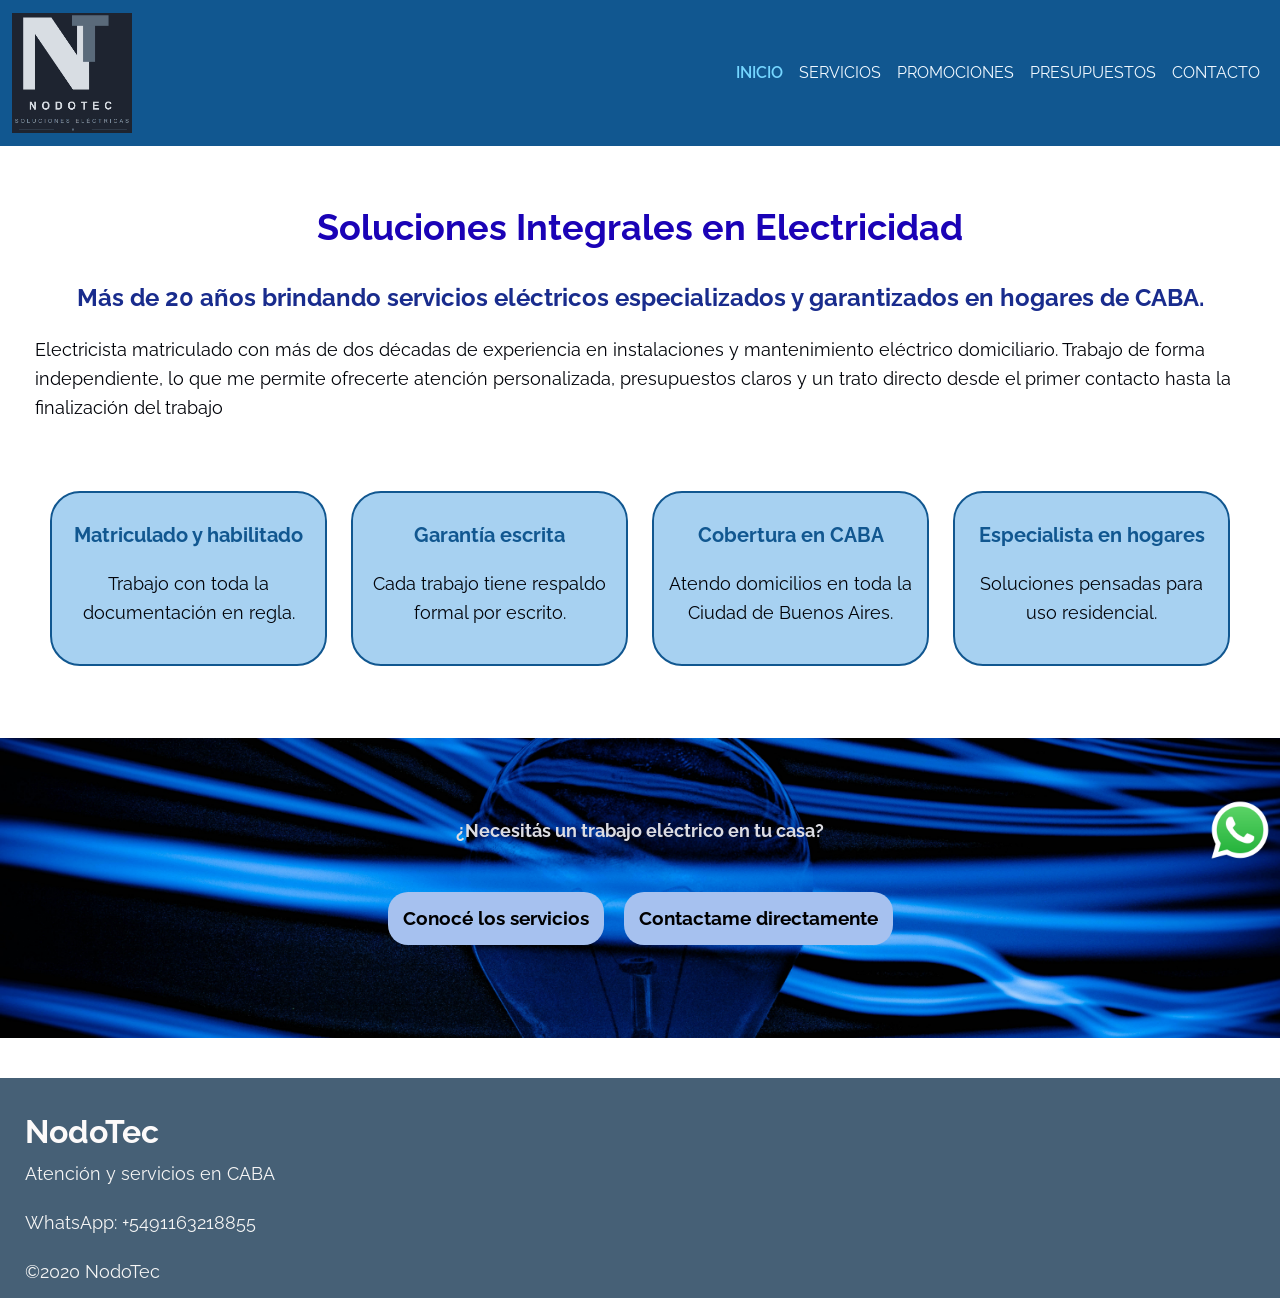
==== index.html @ bec83183 "Migración a Saas y Bootstrap responsive para Inicio y Servicios" ====
<!DOCTYPE html>
<html lang="es">
<head>
    <meta charset="UTF-8">
    <meta name="viewport" content="width=device-width, initial-scale=1.0">
    <title>Document</title>
    <link href="https://cdn.jsdelivr.net/npm/bootstrap@5.3.8/dist/css/bootstrap.min.css" rel="stylesheet" integrity="sha384-sRIl4kxILFvY47J16cr9ZwB07vP4J8+LH7qKQnuqkuIAvNWLzeN8tE5YBujZqJLB" crossorigin="anonymous">
    <link rel="stylesheet" href="./css/estilos.css">
</head>
<body>
    <header>
        <nav class="navbar navbar-expand-lg fondoNav">
            <div class="container-fluid">
                <a class="navbar-brand" href="#"><img src="./images/logoNodotec.jpg" alt="NodoTec - Soluciones Eléctricas"></a>
                <button class="navbar-toggler" type="button" data-bs-toggle="collapse" data-bs-target="#navbarNav" aria-controls="navbarNav" aria-expanded="false" aria-label="Toggle navigation">
                <span class="navbar-toggler-icon"></span>
                </button>
                <div class="collapse navbar-collapse" id="navbarNav">
                <ul class="navbar-nav ms-auto">
                    <li class="nav-item">
                    <a class="nav-link active" aria-current="page" href="#">Inicio</a>
                    </li>
                    <li class="nav-item">
                    <a class="nav-link" href="./pages/servicios.html">Servicios</a>
                    </li>
                    <li class="nav-item">
                    <a class="nav-link" href="./pages/promociones.html">Promociones</a>
                    </li>
                    <li class="nav-item">
                    <a class="nav-link" href="./pages/presupuestos.html">Presupuestos</a>
                    </li>
                    <li class="nav-item">
                    <a class="nav-link" href="./pages/contacto.html">Contacto</a>
                    </li>
                </ul>
                </div>
            </div>
        </nav>
        
    </header>
    <main>
        <section class="inicio">
            <h1 class="tituloInicio">Soluciones Integrales en Electricidad</h1>
            <h2 class="subtituloInicio">Más de 20 años brindando servicios eléctricos especializados y garantizados en hogares de CABA.</h2>
            <p> Electricista matriculado con más de dos décadas de experiencia en instalaciones y mantenimiento eléctrico domiciliario. Trabajo de forma independiente, lo que me permite ofrecerte atención personalizada, presupuestos claros y un trato directo desde el primer contacto hasta la finalización del trabajo</p>
             
           <section class="diferenciales">
                <div class="row justify-content-center py-4">
                    <div class="col-12 col-md-6 col-lg-3">
                        <div class="cardDiferenciales">
                            <h3>Matriculado y habilitado</h3>
                            <p>Trabajo con toda la documentación en regla.</p>
                        </div>
                    </div>
                    <div class="col-12 col-md-6 col-lg-3">
                        <div class="cardDiferenciales">
                            <h3>Garantía escrita</h3>
                            <p>Cada trabajo tiene respaldo formal por escrito.</p>
                        </div>
                    </div>
                    <div class="col-12 col-md-6 col-lg-3">
                        <div class="cardDiferenciales">
                            <h3>Cobertura en CABA</h3>
                            <p>Atendo domicilios en toda la Ciudad de Buenos Aires.</p>
                        </div>
                    </div>
                    <div class="col-12 col-md-6 col-lg-3">
                        <div class="cardDiferenciales">
                            <h3>Especialista en hogares</h3>
                            <p>Soluciones pensadas para uso residencial.</p>
                        </div>
                    </div>
                </div>
            </section>

        </section>
    </main>

<!--saco la siguiente section class del main para que no le afecte el mismo padding y la imagen cubra todo el ancho-->

    <section class="ctaIn">
            <p class="preg">¿Necesitás un trabajo eléctrico en tu casa?</p>
            <div>
                <a href="./pages/servicios.html" class="btnCTA">Conocé los servicios</a>
                <a href="./pages/contacto.html" class="btnCTA">Contactame directamente</a>
            </div>
        </section>

    <section class="footer">
        <footer>
            <h1 class="textlogoFooter">NodoTec</h1>
            <p class="itemsFooter">Atención y servicios en CABA</p>
            <p class="itemsFooter">WhatsApp: +5491163218855</p>
            <p class="itemsFooter">©2020 NodoTec</p>
            <img class="logoWapp" src="./images/logoWapp.png" alt="">
        </footer>
    </section>
    <script src="https://cdn.jsdelivr.net/npm/bootstrap@5.3.8/dist/js/bootstrap.bundle.min.js" integrity="sha384-FKyoEForCGlyvwx9Hj09JcYn3nv7wiPVlz7YYwJrWVcXK/BmnVDxM+D2scQbITxI" crossorigin="anonymous"></script>
</body>
</html>
---- css/estilos.css ----
@import url("https://fonts.googleapis.com/css2?family=Raleway:wght@100..900&display=swap");
* {
  margin: 0;
  padding: 0;
  box-sizing: border-box;
}

p {
  color: #02040a;
  text-align: left;
  line-height: 1.6;
  font-size: 1.125rem;
  font-family: "Raleway", sans-serif;
  padding-bottom: 15px;
}

body {
  font-family: "Raleway", sans-serif;
}

main {
  padding: 0 35px;
}

h1 {
  color: #1a02b6;
  text-align: center;
  padding-bottom: 27px;
  padding-top: 60px;
  font-size: 2.25rem;
  font-family: "Raleway", sans-serif;
  font-weight: bold;
}

h2 {
  color: #192c8d;
  text-align: left;
  padding-bottom: 15px;
  font-family: "Raleway", sans-serif;
  font-size: 1.5rem;
  font-weight: bold;
}

h3 {
  color: #115790;
  text-align: left;
  padding-bottom: 5px;
  padding-top: 15px;
  font-family: "Raleway", sans-serif;
  font-size: 1.25rem;
  font-weight: bold;
}

/*ETIQUETA INICIO*/
header img {
  height: 120px;
  width: 120px;
}

.fondoNav {
  background-color: #115790;
}

.nav-link {
  color: aliceblue !important;
  text-decoration: none;
  text-transform: uppercase;
  list-style: none;
  height: 100%;
  gap: 40px;
}
.nav-link.active {
  color: #75d6ff !important;
  font-weight: 600 !important;
}
.nav-link:hover {
  color: #75d6ff !important;
}

.section {
  height: 100px;
  width: 100%;
}

.subtituloSeccion {
  color: #192c8d;
  text-align: center;
  font-size: 1.3rem;
  font-weight: bold;
}

.subtituloInicio {
  text-align: center;
}

.diferenciales {
  height: 270px;
  display: flex;
  flex-direction: row;
  justify-content: space-evenly;
  align-items: center;
  margin: 15px;
}

.diferenciales {
  height: 270px;
  display: flex;
  flex-direction: row;
  justify-content: space-evenly;
  align-items: center;
  margin: 15px;
}

.cardDiferenciales {
  background-color: #a7d1f1;
  min-height: 100px;
  padding: 10px;
  border: 2px solid #115790;
  border-radius: 30px;
  margin-bottom: 20px;
}
.cardDiferenciales h3 {
  text-align: center;
  padding-top: 20px;
}
.cardDiferenciales p {
  text-align: center;
  padding-bottom: 10px;
  padding-top: 10px;
}

.ctaIn {
  background-image: url(../images/fondoBotones.jpg);
  background-size: cover;
  background-position: center;
  display: flex;
  flex-direction: column;
  align-items: center;
  justify-content: center;
  min-height: 300px;
  padding: 40px 0;
  margin-bottom: 40px;
}
.ctaIn div {
  display: flex;
  gap: 20px;
}

.preg {
  font-weight: bold;
  color: #dcdce2;
}

.btnCTA {
  background-color: #a6c1ef;
  color: #000000;
  font-weight: bold;
  align-items: center;
  padding: 12px 15px;
  border-radius: 20px;
  text-decoration: none;
  font-size: 1.2rem;
  margin: 15px 0;
}

/*ETIQUETA SERVICIOS*/
.cardServicios {
  display: flex;
  flex-direction: column;
  justify-content: center;
}

.bloqueServicios {
  display: flex;
  height: 100%;
  width: 95vw;
  align-items: center;
  gap: 50px;
  padding-top: 5%;
}

.fotoServ img {
  height: 100%;
  max-height: 450px;
  width: 100%;
  object-fit: cover;
  border-radius: 10px;
}

.footer {
  background-color: #466076;
  height: 220px;
  width: 100vw;
  font-size: 1rem;
  margin-top: 30px;
}

.logoWapp {
  position: fixed;
  bottom: 40px;
  width: 60px;
  height: 60px;
  right: 10px;
}

.textlogoFooter {
  font-size: 2rem;
  color: #fcfafa;
  text-align: left;
  padding-top: 35px;
  padding-bottom: 5px;
  padding-left: 25px;
}

.itemsFooter {
  color: whitesmoke;
  border-top: 10px;
  text-align: left;
  padding-left: 25px;
  line-height: 1;
}

/*# sourceMappingURL=estilos.css.map */
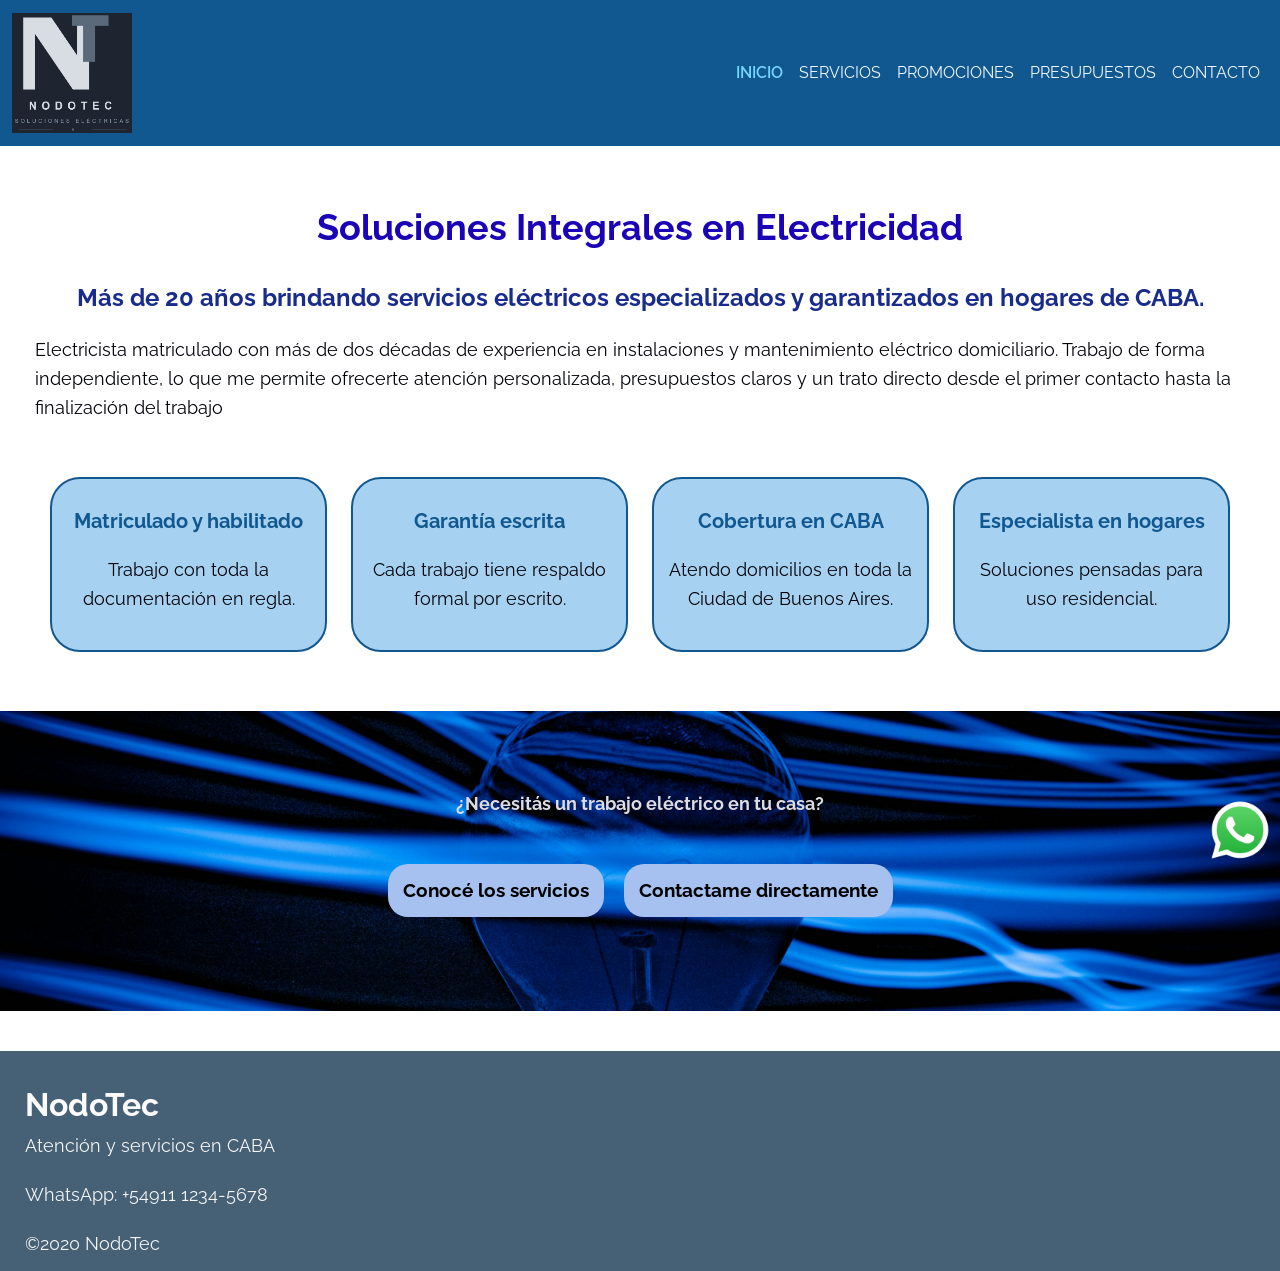
==== commit 40d2d44a: "Correcciones para mobile del texto dentro del contenedor Contacto" ====
--- a/index.html
+++ b/index.html
@@ -90,7 +90,7 @@
         <footer>
             <h1 class="textlogoFooter">NodoTec</h1>
             <p class="itemsFooter">Atención y servicios en CABA</p>
-            <p class="itemsFooter">WhatsApp: +5491163218855</p>
+            <p class="itemsFooter">WhatsApp: +54911 1234-5678</p>
             <p class="itemsFooter">©2020 NodoTec</p>
             <img class="logoWapp" src="./images/logoWapp.png" alt="">
         </footer>
--- a/css/estilos.css
+++ b/css/estilos.css
@@ -94,16 +94,6 @@
 }
 
 .diferenciales {
-  height: 270px;
-  display: flex;
-  flex-direction: row;
-  justify-content: space-evenly;
-  align-items: center;
-  margin: 15px;
-}
-
-.diferenciales {
-  height: 270px;
   display: flex;
   flex-direction: row;
   justify-content: space-evenly;
@@ -162,6 +152,28 @@
   font-size: 1.2rem;
   margin: 15px 0;
 }
+.btnCTA:hover {
+  background-color: #d8e3f3;
+  color: #0e57a4;
+}
+@media (max-width: 576px) {
+  .btnCTA .inicio p {
+    text-align: center;
+  }
+  .btnCTA .preg {
+    text-align: center;
+  }
+  .btnCTA .btnCTA {
+    text-align: center;
+    display: block;
+    width: 80%;
+    margin: 10px auto;
+  }
+  .btnCTA .ctaIn div {
+    flex-direction: column;
+    align-items: center;
+  }
+}
 
 /*ETIQUETA SERVICIOS*/
 .cardServicios {
@@ -187,6 +199,130 @@
   border-radius: 10px;
 }
 
+/*ETIQUETA PROMOCIONES*/
+.h2promo {
+  text-align: center;
+}
+
+.cardPromo {
+  background-color: #b2d3fb;
+  padding: 20px 30px;
+  border-radius: 30px;
+  margin: 15px auto;
+  border: #1a02b6 dashed 2.5px;
+}
+.cardPromo h3 {
+  text-align: center;
+  padding-bottom: 10px;
+  padding-top: 10px;
+  color: #1a02b6;
+  font-size: 1.5rem;
+}
+.cardPromo p {
+  text-align: center;
+  line-height: 1.6;
+  padding-bottom: 5px;
+  padding-top: 10px;
+}
+@media (min-width: 992px) {
+  .cardPromo {
+    height: 85%;
+  }
+}
+
+/*ETIQUETA PRESUPUESTOS*/
+.presupuesto p {
+  text-align: center;
+  font-size: 1.3rem;
+  font-weight: bold;
+  color: #192c8d;
+}
+
+.formulario {
+  display: flex;
+  flex-direction: column;
+  text-align: left;
+  padding: 30px 20px;
+  line-height: 3;
+}
+
+input[type] {
+  display: block;
+  height: 45px;
+  width: 100%;
+  box-sizing: border-box;
+  padding: 0 10px;
+  border-radius: 10px;
+}
+
+label[for] {
+  font-size: 1.2rem;
+  font-weight: bold;
+  color: #0a4575;
+}
+
+textarea {
+  height: 120px;
+  width: 100%;
+  border-radius: 10px;
+  padding: 12px;
+  border: #02040a solid 2px;
+}
+
+button[type=submit] {
+  margin: 30px 0px;
+  width: 100%;
+  padding: 10px;
+  background-color: #033c6f;
+  border-radius: 30px;
+  color: aliceblue;
+  font-size: 1.2rem;
+}
+
+/*ETIQUETA CONTACTO*/
+.pregcontacto {
+  text-align: center;
+  font-weight: normal;
+  font-size: 1.3rem;
+  padding-bottom: 30px;
+}
+
+.cardContacto {
+  background-color: #a7d1f1;
+  border: 2px solid #115790;
+  border-radius: 30px;
+  padding: 30px 40px;
+  margin-bottom: 60px;
+}
+
+.contacto {
+  text-align: left;
+  font-weight: bold;
+  font-size: 1.2rem;
+  list-style: none;
+  line-height: 2.2;
+  padding: 0;
+  margin-bottom: 25px;
+}
+.contacto li {
+  display: flex;
+  align-items: flex-start;
+  gap: 12px;
+}
+.contacto i {
+  font-size: 1.4rem;
+  color: #115790;
+}
+
+@media (max-width: 576px) {
+  .contacto {
+    font-size: 1rem;
+    line-height: 1.6;
+  }
+  .cardContacto {
+    padding: 20px 15px;
+  }
+}
 .footer {
   background-color: #466076;
   height: 220px;
@@ -202,6 +338,14 @@
   height: 60px;
   right: 10px;
 }
+@media (max-width: 576px) {
+  .logoWapp {
+    width: 45px;
+    height: 45px;
+    bottom: 20px;
+    right: 10px;
+  }
+}
 
 .textlogoFooter {
   font-size: 2rem;
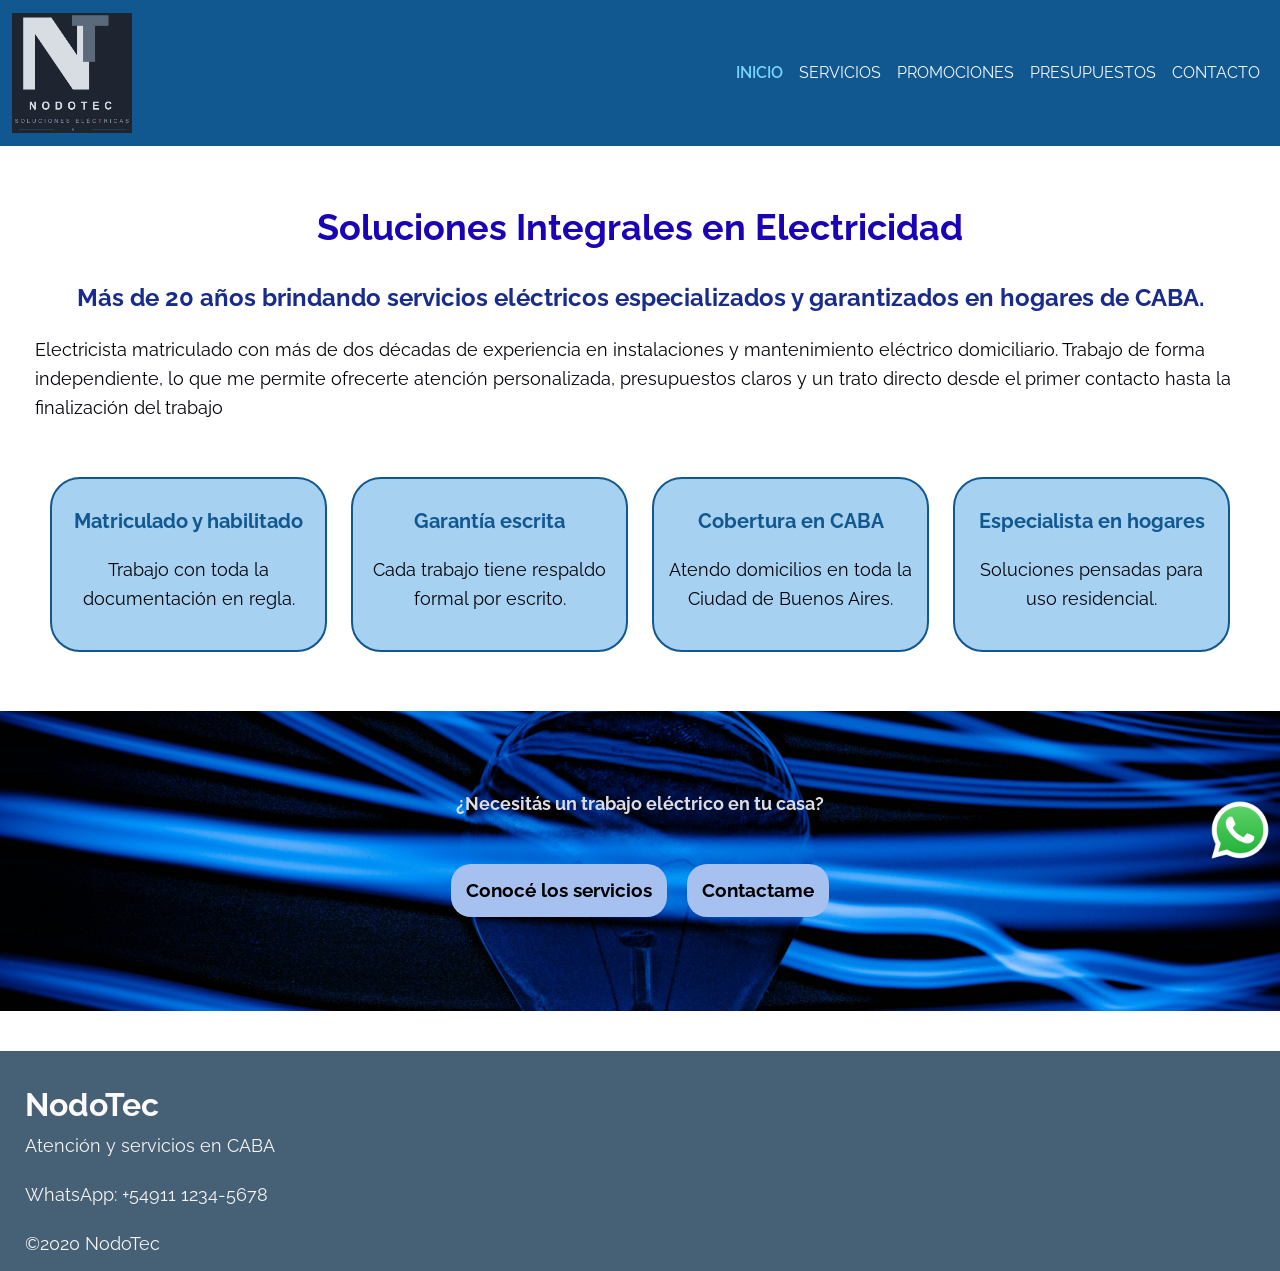
==== commit 558b2021: "Corrección números de teléfono y espacios card para mobile" ====
--- a/index.html
+++ b/index.html
@@ -82,7 +82,7 @@
             <p class="preg">¿Necesitás un trabajo eléctrico en tu casa?</p>
             <div>
                 <a href="./pages/servicios.html" class="btnCTA">Conocé los servicios</a>
-                <a href="./pages/contacto.html" class="btnCTA">Contactame directamente</a>
+                <a href="./pages/contacto.html" class="btnCTA">Contactame</a>
             </div>
         </section>
 
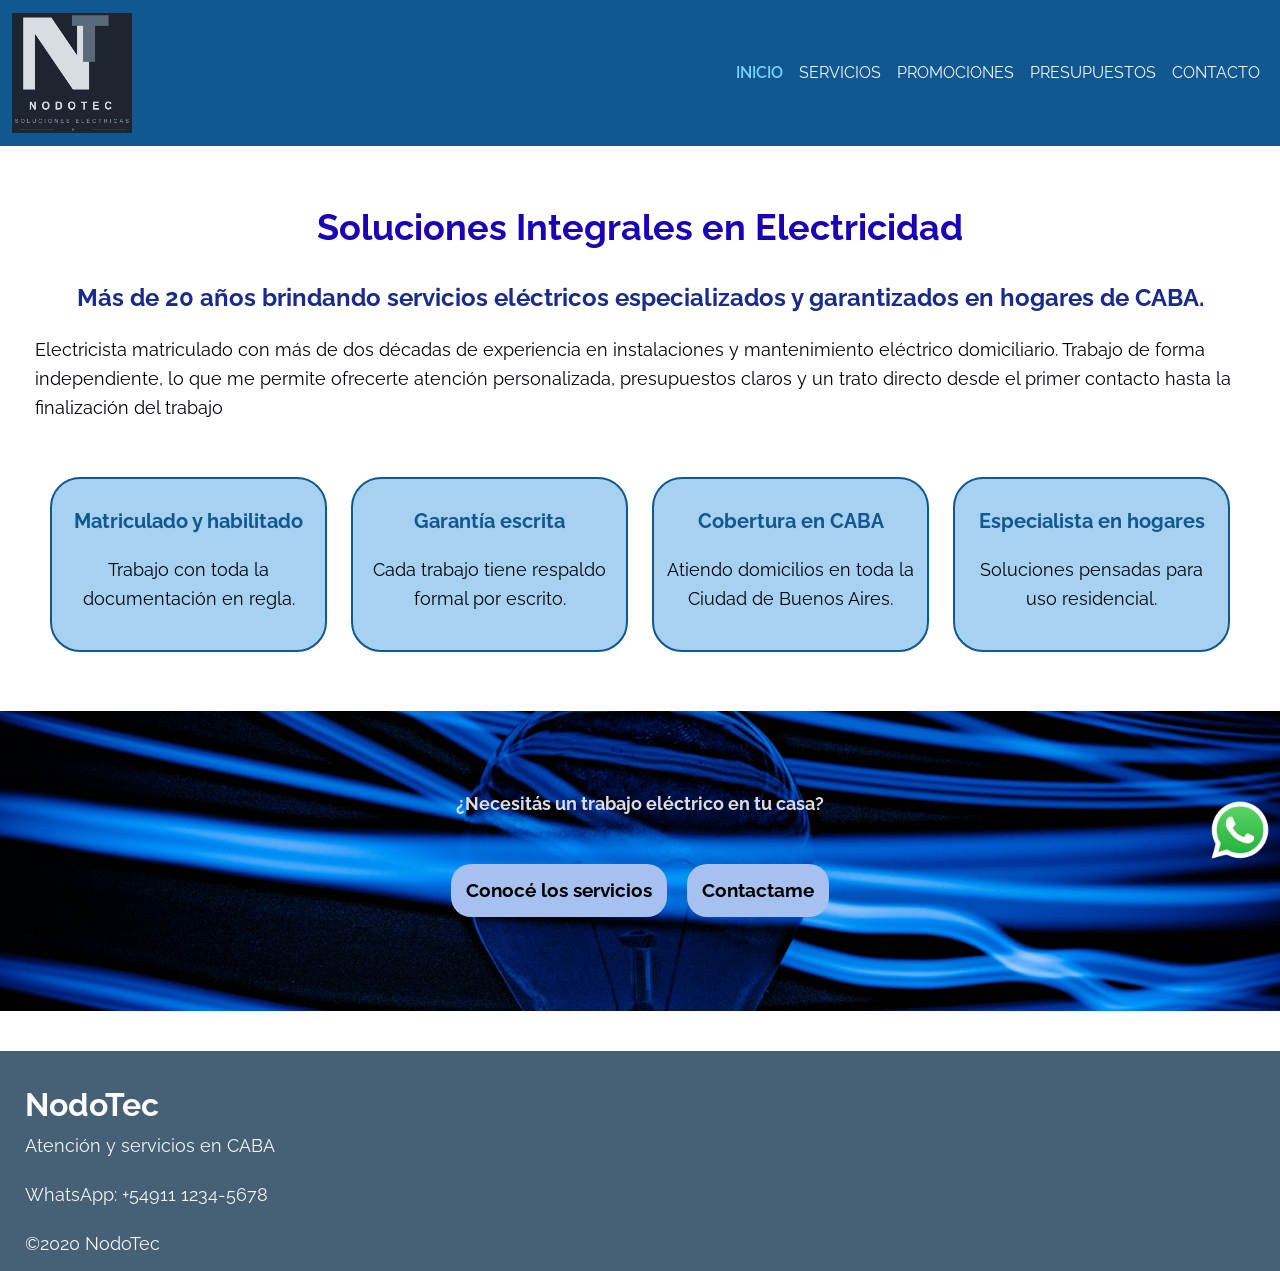
==== commit d9f812e2: "Animación de cards de promociones y se agrega hover al botón de enviar en el form" ====
--- a/index.html
+++ b/index.html
@@ -61,7 +61,7 @@
                     <div class="col-12 col-md-6 col-lg-3">
                         <div class="cardDiferenciales">
                             <h3>Cobertura en CABA</h3>
-                            <p>Atendo domicilios en toda la Ciudad de Buenos Aires.</p>
+                            <p>Atiendo domicilios en toda la Ciudad de Buenos Aires.</p>
                         </div>
                     </div>
                     <div class="col-12 col-md-6 col-lg-3">
--- a/css/estilos.css
+++ b/css/estilos.css
@@ -1,3 +1,4 @@
+@charset "UTF-8";
 @import url("https://fonts.googleapis.com/css2?family=Raleway:wght@100..900&display=swap");
 * {
   margin: 0;
@@ -141,6 +142,7 @@
   color: #dcdce2;
 }
 
+/*en Sass siempre se usa &:hover cuando está anidado dentro de un selector. El & representa el selector padre, entonces &:hover equivale a .btnCTA:hover*/
 .btnCTA {
   background-color: #a6c1ef;
   color: #000000;
@@ -156,25 +158,25 @@
   background-color: #d8e3f3;
   color: #0e57a4;
 }
+
 @media (max-width: 576px) {
-  .btnCTA .inicio p {
+  .inicio p {
     text-align: center;
   }
-  .btnCTA .preg {
+  .preg {
     text-align: center;
   }
-  .btnCTA .btnCTA {
+  .btnCTA {
     text-align: center;
     display: block;
     width: 80%;
     margin: 10px auto;
   }
-  .btnCTA .ctaIn div {
+  .ctaIn div {
     flex-direction: column;
     align-items: center;
   }
 }
-
 /*ETIQUETA SERVICIOS*/
 .cardServicios {
   display: flex;
@@ -211,6 +213,10 @@
   margin: 15px auto;
   border: #1a02b6 dashed 2.5px;
 }
+.cardPromo:hover {
+  transform: scale(1.03);
+  transition: transform 0.3s ease;
+}
 .cardPromo h3 {
   text-align: center;
   padding-bottom: 10px;
@@ -278,6 +284,10 @@
   color: aliceblue;
   font-size: 1.2rem;
 }
+button[type=submit]:hover {
+  background-color: #7a94bb;
+  color: #033366;
+}
 
 /*ETIQUETA CONTACTO*/
 .pregcontacto {
@@ -288,11 +298,13 @@
 }
 
 .cardContacto {
-  background-color: #a7d1f1;
   border: 2px solid #115790;
   border-radius: 30px;
-  padding: 30px 40px;
+  padding: 40px;
   margin-bottom: 60px;
+  display: flex;
+  justify-content: center;
+  background-color: #a7d1f1;
 }
 
 .contacto {
@@ -302,25 +314,28 @@
   list-style: none;
   line-height: 2.2;
   padding: 0;
-  margin-bottom: 25px;
+  margin-bottom: 5px;
+  display: inline-block;
 }
 .contacto li {
   display: flex;
   align-items: flex-start;
   gap: 12px;
 }
-.contacto i {
+
+i {
   font-size: 1.4rem;
-  color: #115790;
+  color: #1434d7 !important;
 }
 
 @media (max-width: 576px) {
   .contacto {
     font-size: 1rem;
     line-height: 1.6;
+    margin-bottom: 5px;
   }
   .cardContacto {
-    padding: 20px 15px;
+    padding: 20px 20px;
   }
 }
 .footer {
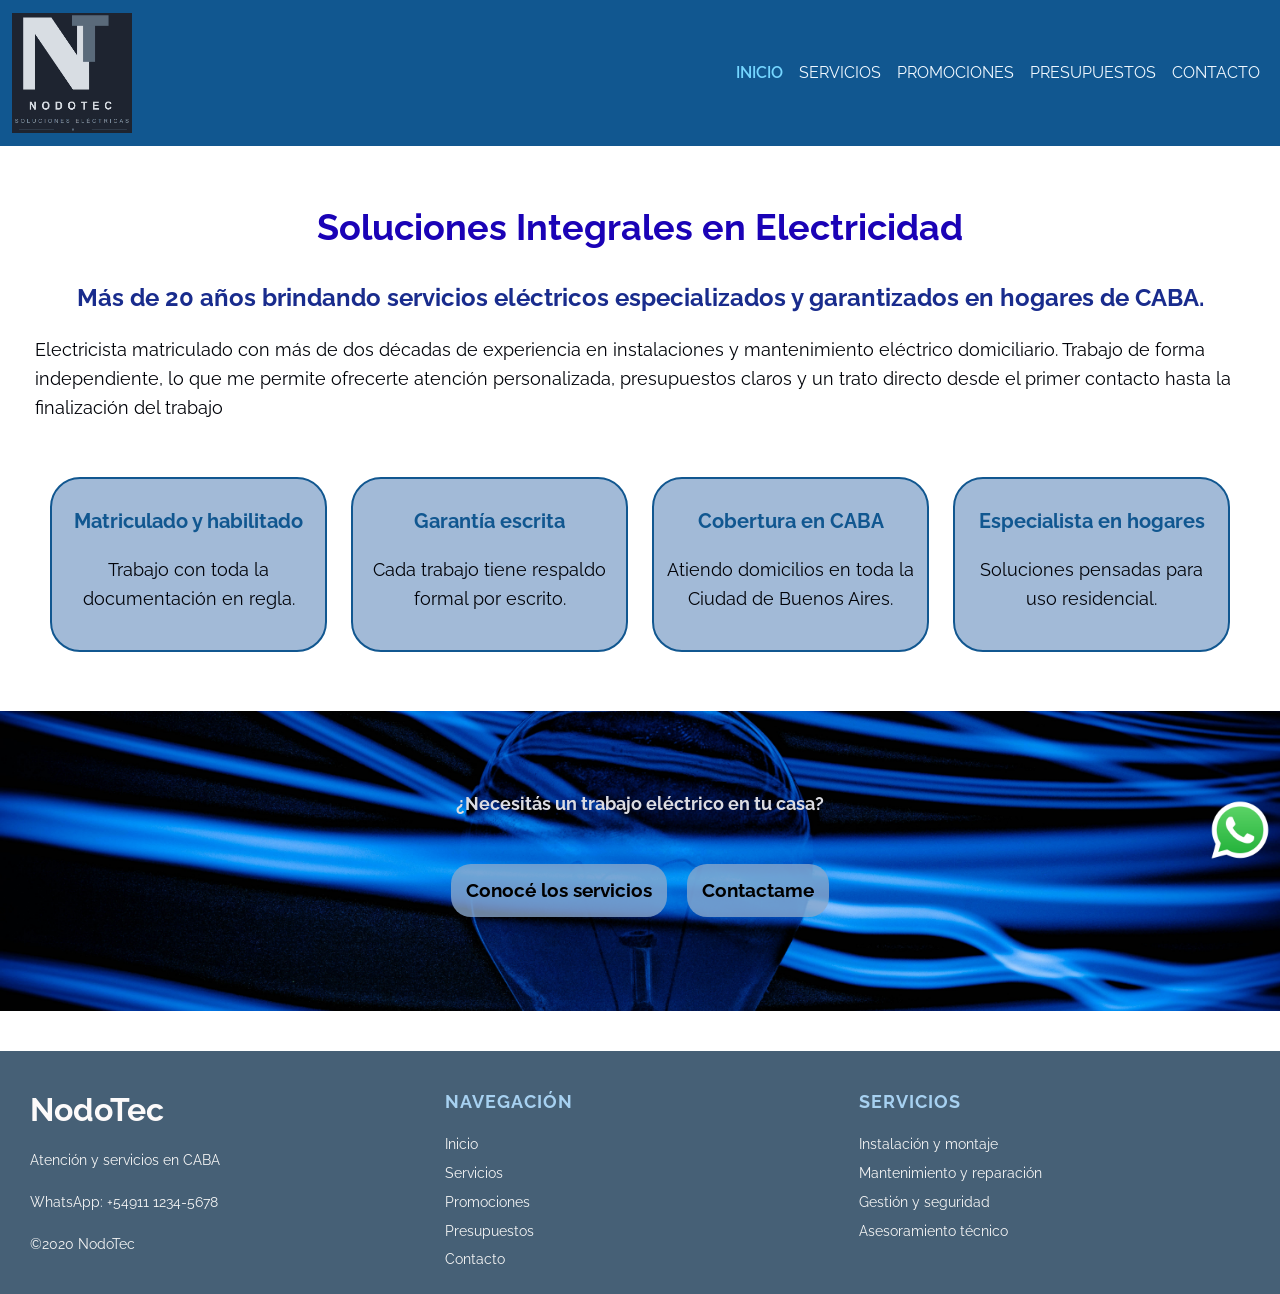
==== commit a676adb7: "Partials. Agrego imagen de fondo en CONTACTO" ====
--- a/index.html
+++ b/index.html
@@ -87,17 +87,36 @@
         </section>
 
     <section class="footer">
-        <footer>
-            <h1 class="textlogoFooter">NodoTec</h1>
-            <p class="itemsFooter">Atención y servicios en CABA</p>
-            <p class="itemsFooter">WhatsApp: +54911 1234-5678</p>
-            <p class="itemsFooter">©2020 NodoTec</p>
-            <img class="logoWapp" src="./images/logoWapp.png" alt="">
-        </footer>
-    </section>
-    <script src="https://cdn.jsdelivr.net/npm/bootstrap@5.3.8/dist/js/bootstrap.bundle.min.js" integrity="sha384-FKyoEForCGlyvwx9Hj09JcYn3nv7wiPVlz7YYwJrWVcXK/BmnVDxM+D2scQbITxI" crossorigin="anonymous"></script>
+    <footer>
+        <div class="row">
+            <div class="col-12 col-md-4">
+                <h1 class="textlogoFooter">NodoTec</h1>
+                <p class="itemsFooter">Atención y servicios en CABA</p>
+                <p class="itemsFooter">WhatsApp: +54911 1234-5678</p>
+                <p class="itemsFooter">©2020 NodoTec</p>
+            </div>
+            <div class="col-12 col-md-4">
+                <h3 class="tituloFooter">Navegación</h3>
+                <ul class="mapaFooter">
+                    <li><a href="./index.html">Inicio</a></li>
+                    <li><a href="./pages/servicios.html">Servicios</a></li>
+                    <li><a href="./pages/promociones.html">Promociones</a></li>
+                    <li><a href="./pages/presupuestos.html">Presupuestos</a></li>
+                    <li><a href="./pages/contacto.html">Contacto</a></li>
+                </ul>
+            </div>
+            <div class="col-12 col-md-4">
+                <h3 class="tituloFooter">Servicios</h3>
+                <ul class="mapaFooter">
+                    <li>Instalación y montaje</li>
+                    <li>Mantenimiento y reparación</li>
+                    <li>Gestión y seguridad</li>
+                    <li>Asesoramiento técnico</li>
+                </ul>
+            </div>
+        </div>
+        <img class="logoWapp" src="./images/logoWapp.png" alt="">
+    </footer>
+<script src="https://cdn.jsdelivr.net/npm/bootstrap@5.3.8/dist/js/bootstrap.bundle.min.js" integrity="sha384-FKyoEForCGlyvwx9Hj09JcYn3nv7wiPVlz7YYwJrWVcXK/BmnVDxM+D2scQbITxI" crossorigin="anonymous"></script>
 </body>
 </html>
-
-
-
--- a/css/estilos.css
+++ b/css/estilos.css
@@ -1,4 +1,3 @@
-@charset "UTF-8";
 @import url("https://fonts.googleapis.com/css2?family=Raleway:wght@100..900&display=swap");
 * {
   margin: 0;
@@ -52,7 +51,11 @@
   font-weight: bold;
 }
 
-/*ETIQUETA INICIO*/
+.section {
+  height: 100px;
+  width: 100%;
+}
+
 header img {
   height: 120px;
   width: 120px;
@@ -78,11 +81,6 @@
   color: #75d6ff !important;
 }
 
-.section {
-  height: 100px;
-  width: 100%;
-}
-
 .subtituloSeccion {
   color: #192c8d;
   text-align: center;
@@ -103,7 +101,7 @@
 }
 
 .cardDiferenciales {
-  background-color: #a7d1f1;
+  background-color: rgba(138, 168, 205, 0.7882352941);
   min-height: 100px;
   padding: 10px;
   border: 2px solid #115790;
@@ -142,9 +140,8 @@
   color: #dcdce2;
 }
 
-/*en Sass siempre se usa &:hover cuando está anidado dentro de un selector. El & representa el selector padre, entonces &:hover equivale a .btnCTA:hover*/
 .btnCTA {
-  background-color: #a6c1ef;
+  background-color: rgba(138, 168, 205, 0.7882352941);
   color: #000000;
   font-weight: bold;
   align-items: center;
@@ -177,7 +174,6 @@
     align-items: center;
   }
 }
-/*ETIQUETA SERVICIOS*/
 .cardServicios {
   display: flex;
   flex-direction: column;
@@ -201,7 +197,6 @@
   border-radius: 10px;
 }
 
-/*ETIQUETA PROMOCIONES*/
 .h2promo {
   text-align: center;
 }
@@ -236,7 +231,6 @@
   }
 }
 
-/*ETIQUETA PRESUPUESTOS*/
 .presupuesto p {
   text-align: center;
   font-size: 1.3rem;
@@ -289,10 +283,9 @@
   color: #033366;
 }
 
-/*ETIQUETA CONTACTO*/
 .pregcontacto {
   text-align: center;
-  font-weight: normal;
+  font-weight: bold;
   font-size: 1.3rem;
   padding-bottom: 30px;
 }
@@ -304,7 +297,7 @@
   margin-bottom: 60px;
   display: flex;
   justify-content: center;
-  background-color: #a7d1f1;
+  background-color: rgba(138, 168, 205, 0.7882352941);
 }
 
 .contacto {
@@ -338,12 +331,78 @@
     padding: 20px 20px;
   }
 }
+.fondoContacto {
+  background-image: url(../images/tableroM.jpg);
+  background-size: cover;
+  background-position: center;
+  position: relative;
+  min-height: calc(100vh - 150px);
+}
+.fondoContacto::before {
+  content: "";
+  position: absolute;
+  top: 0;
+  left: 0;
+  width: 100%;
+  height: 100%;
+  background-color: rgba(255, 255, 255, 0.7);
+  z-index: 0;
+}
+.fondoContacto > * {
+  position: relative;
+  z-index: 1;
+}
+
 .footer {
   background-color: #466076;
-  height: 220px;
   width: 100vw;
   font-size: 1rem;
   margin-top: 30px;
+  padding: 40px 30px 20px 30px;
+}
+
+.textlogoFooter {
+  font-size: 2rem;
+  color: #fcfafa;
+  text-align: left;
+  padding-top: 0;
+  padding-bottom: 10px;
+}
+
+.tituloFooter {
+  color: #a7d1f1;
+  font-size: 1.1rem;
+  font-weight: bold;
+  padding-bottom: 10px;
+  padding-top: 0;
+  text-transform: uppercase;
+  letter-spacing: 1px;
+}
+
+.itemsFooter {
+  color: whitesmoke;
+  text-align: left;
+  line-height: 1.8;
+  font-size: 0.9rem;
+  padding-bottom: 0;
+}
+
+.mapaFooter {
+  list-style: none;
+  padding: 0;
+  margin: 0;
+}
+.mapaFooter li {
+  color: whitesmoke;
+  line-height: 2;
+  font-size: 0.9rem;
+}
+.mapaFooter a {
+  color: whitesmoke;
+  text-decoration: none;
+}
+.mapaFooter a:hover {
+  color: #a7d1f1;
 }
 
 .logoWapp {
@@ -362,21 +421,4 @@
   }
 }
 
-.textlogoFooter {
-  font-size: 2rem;
-  color: #fcfafa;
-  text-align: left;
-  padding-top: 35px;
-  padding-bottom: 5px;
-  padding-left: 25px;
-}
-
-.itemsFooter {
-  color: whitesmoke;
-  border-top: 10px;
-  text-align: left;
-  padding-left: 25px;
-  line-height: 1;
-}
-
 /*# sourceMappingURL=estilos.css.map */
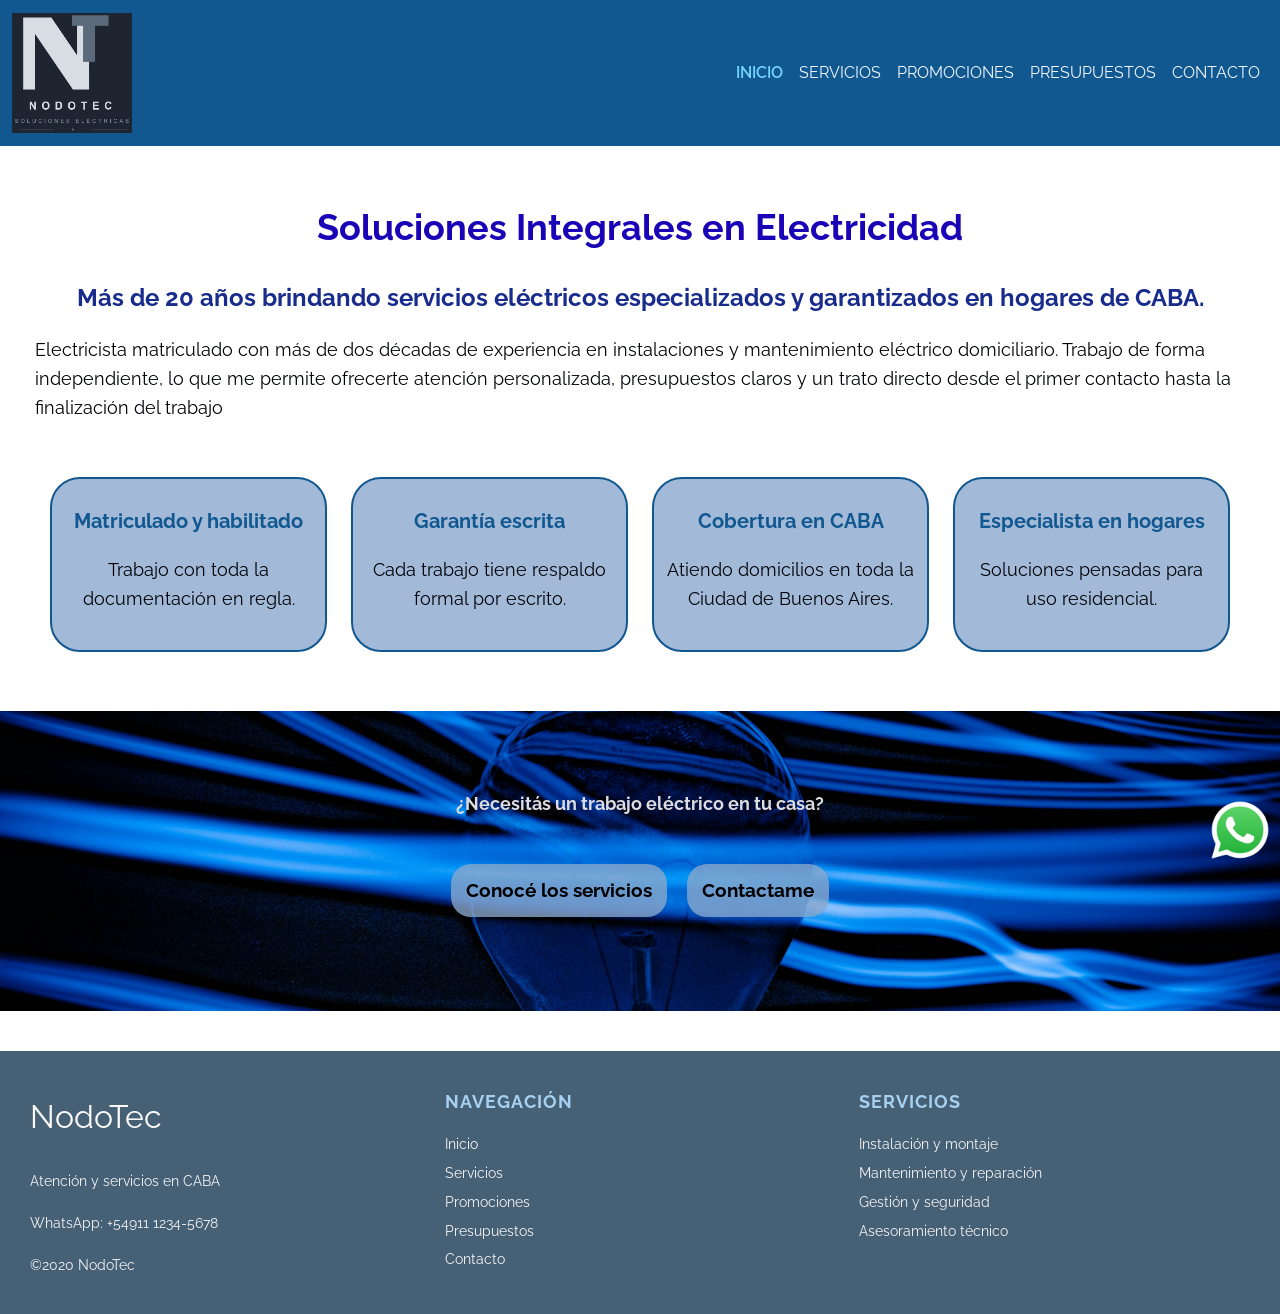
==== commit f2c74dbc: "Se revisa SEO" ====
--- a/index.html
+++ b/index.html
@@ -3,7 +3,8 @@
 <head>
     <meta charset="UTF-8">
     <meta name="viewport" content="width=device-width, initial-scale=1.0">
-    <title>Document</title>
+    <meta name="description" content="NodoTec - Electricista matriculado en CABA. Más de 20 años de experiencia en instalaciones y mantenimiento eléctrico domiciliario.">
+    <title>NodoTec - Electricista Matriculado en CABA</title>
     <link href="https://cdn.jsdelivr.net/npm/bootstrap@5.3.8/dist/css/bootstrap.min.css" rel="stylesheet" integrity="sha384-sRIl4kxILFvY47J16cr9ZwB07vP4J8+LH7qKQnuqkuIAvNWLzeN8tE5YBujZqJLB" crossorigin="anonymous">
     <link rel="stylesheet" href="./css/estilos.css">
 </head>
@@ -90,7 +91,7 @@
     <footer>
         <div class="row">
             <div class="col-12 col-md-4">
-                <h1 class="textlogoFooter">NodoTec</h1>
+                <p class="textlogoFooter">NodoTec</p>
                 <p class="itemsFooter">Atención y servicios en CABA</p>
                 <p class="itemsFooter">WhatsApp: +54911 1234-5678</p>
                 <p class="itemsFooter">©2020 NodoTec</p>
@@ -115,7 +116,7 @@
                 </ul>
             </div>
         </div>
-        <img class="logoWapp" src="./images/logoWapp.png" alt="">
+        <img class="logoWapp" src="./images/logoWapp.png" alt="Logo WhatsApp">
     </footer>
 <script src="https://cdn.jsdelivr.net/npm/bootstrap@5.3.8/dist/js/bootstrap.bundle.min.js" integrity="sha384-FKyoEForCGlyvwx9Hj09JcYn3nv7wiPVlz7YYwJrWVcXK/BmnVDxM+D2scQbITxI" crossorigin="anonymous"></script>
 </body>
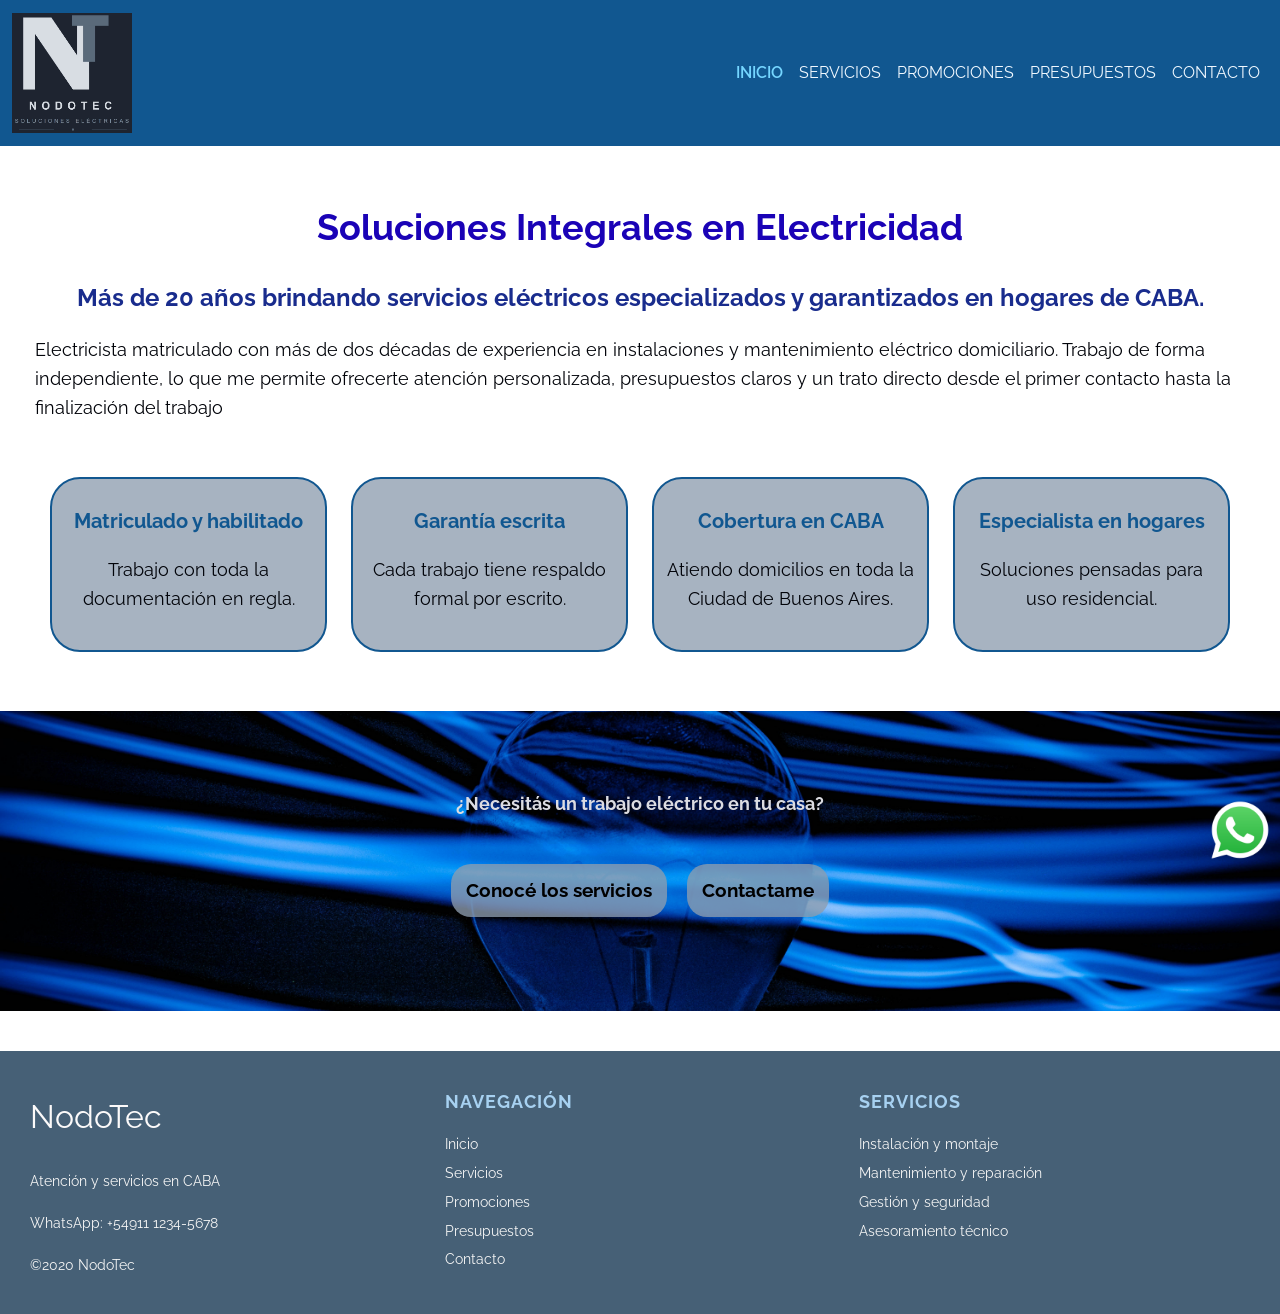
==== commit 2915c19f: "Retoques antes de la entrega final" ====
--- a/index.html
+++ b/index.html
@@ -37,15 +37,13 @@
                 </div>
             </div>
         </nav>
-        
     </header>
     <main>
         <section class="inicio">
             <h1 class="tituloInicio">Soluciones Integrales en Electricidad</h1>
             <h2 class="subtituloInicio">Más de 20 años brindando servicios eléctricos especializados y garantizados en hogares de CABA.</h2>
             <p> Electricista matriculado con más de dos décadas de experiencia en instalaciones y mantenimiento eléctrico domiciliario. Trabajo de forma independiente, lo que me permite ofrecerte atención personalizada, presupuestos claros y un trato directo desde el primer contacto hasta la finalización del trabajo</p>
-             
-           <section class="diferenciales">
+            <section class="diferenciales">
                 <div class="row justify-content-center py-4">
                     <div class="col-12 col-md-6 col-lg-3">
                         <div class="cardDiferenciales">
@@ -73,12 +71,9 @@
                     </div>
                 </div>
             </section>
-
         </section>
     </main>
-
 <!--saco la siguiente section class del main para que no le afecte el mismo padding y la imagen cubra todo el ancho-->
-
     <section class="ctaIn">
             <p class="preg">¿Necesitás un trabajo eléctrico en tu casa?</p>
             <div>
@@ -86,7 +81,6 @@
                 <a href="./pages/contacto.html" class="btnCTA">Contactame</a>
             </div>
         </section>
-
     <section class="footer">
     <footer>
         <div class="row">
@@ -120,4 +114,4 @@
     </footer>
 <script src="https://cdn.jsdelivr.net/npm/bootstrap@5.3.8/dist/js/bootstrap.bundle.min.js" integrity="sha384-FKyoEForCGlyvwx9Hj09JcYn3nv7wiPVlz7YYwJrWVcXK/BmnVDxM+D2scQbITxI" crossorigin="anonymous"></script>
 </body>
-</html>
+</html>
--- a/css/estilos.css
+++ b/css/estilos.css
@@ -101,7 +101,7 @@
 }
 
 .cardDiferenciales {
-  background-color: rgba(138, 168, 205, 0.7882352941);
+  background-color: rgba(142, 157, 175, 0.7764705882);
   min-height: 100px;
   padding: 10px;
   border: 2px solid #115790;
@@ -141,7 +141,7 @@
 }
 
 .btnCTA {
-  background-color: rgba(138, 168, 205, 0.7882352941);
+  background-color: rgba(142, 157, 175, 0.7764705882);
   color: #000000;
   font-weight: bold;
   align-items: center;
@@ -291,13 +291,12 @@
 }
 
 .cardContacto {
-  border: 2px solid #115790;
   border-radius: 30px;
   padding: 40px;
   margin-bottom: 60px;
   display: flex;
   justify-content: center;
-  background-color: rgba(138, 168, 205, 0.7882352941);
+  background-color: rgba(142, 157, 175, 0.7764705882);
 }
 
 .contacto {
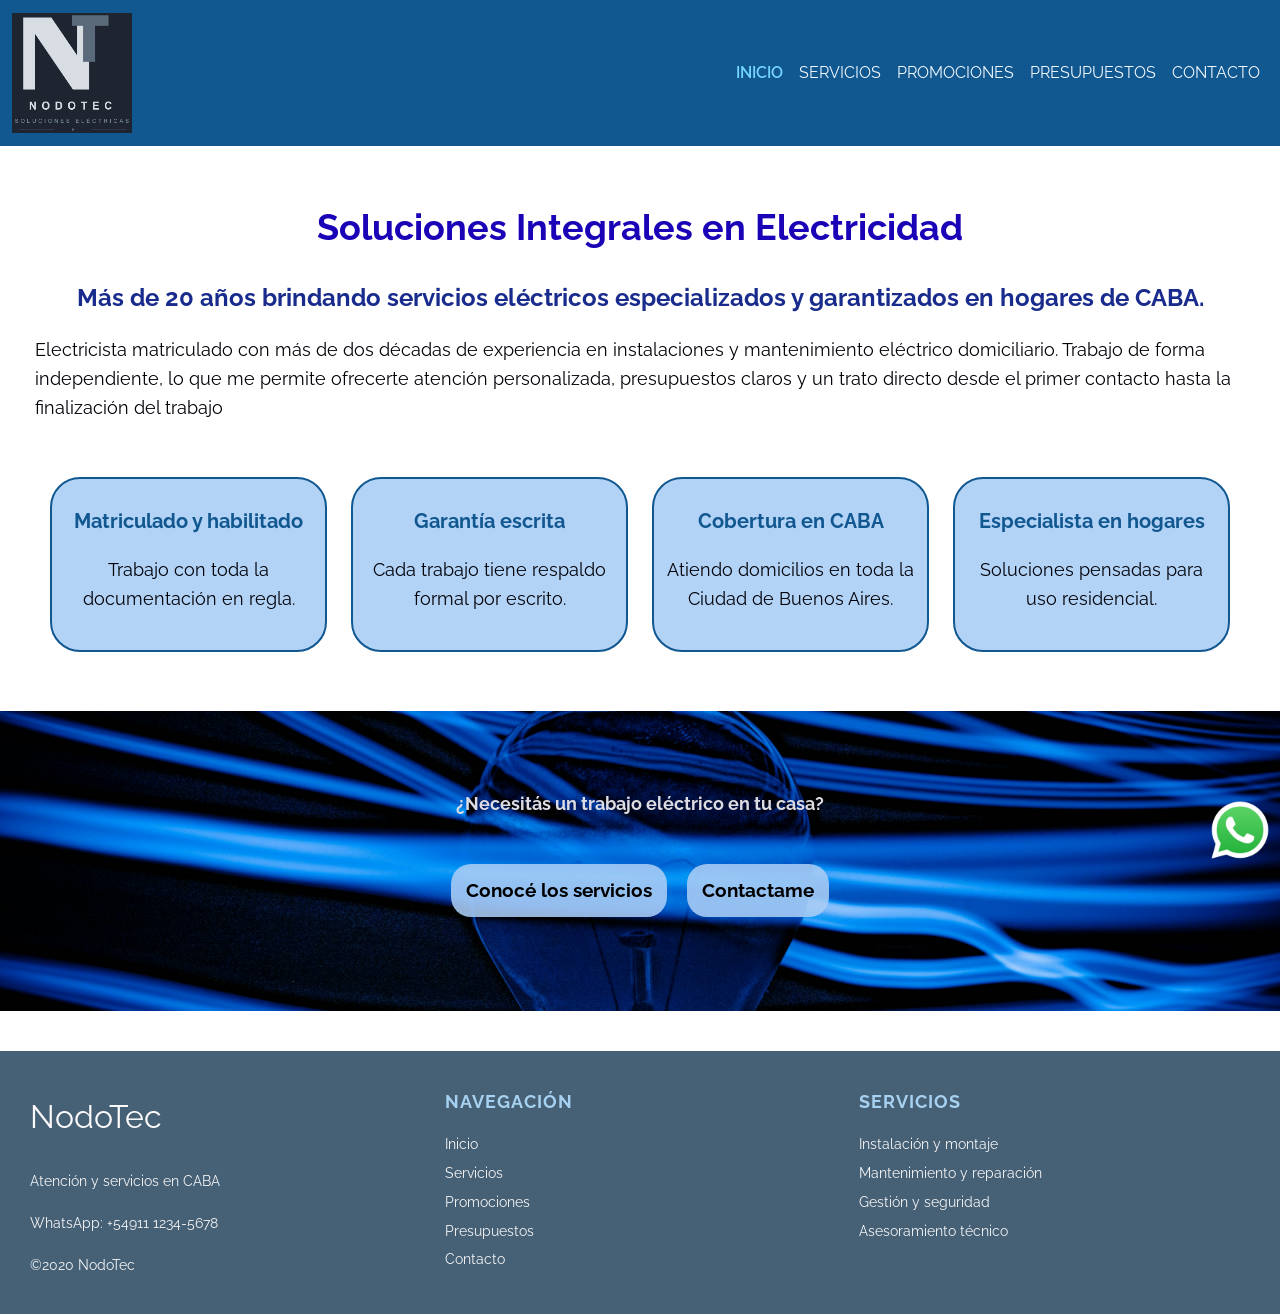
==== commit 9ff9d818: "Corrección" ====
--- a/index.html
+++ b/index.html
@@ -114,4 +114,4 @@
     </footer>
 <script src="https://cdn.jsdelivr.net/npm/bootstrap@5.3.8/dist/js/bootstrap.bundle.min.js" integrity="sha384-FKyoEForCGlyvwx9Hj09JcYn3nv7wiPVlz7YYwJrWVcXK/BmnVDxM+D2scQbITxI" crossorigin="anonymous"></script>
 </body>
-</html>+</html>
--- a/css/estilos.css
+++ b/css/estilos.css
@@ -1,4 +1,8 @@
 @import url("https://fonts.googleapis.com/css2?family=Raleway:wght@100..900&display=swap");
+.cardPromo {
+  border-radius: 30px;
+}
+
 * {
   margin: 0;
   padding: 0;
@@ -101,7 +105,7 @@
 }
 
 .cardDiferenciales {
-  background-color: rgba(142, 157, 175, 0.7764705882);
+  background-color: rgba(168, 204, 245, 0.8823529412);
   min-height: 100px;
   padding: 10px;
   border: 2px solid #115790;
@@ -119,13 +123,13 @@
 }
 
 .ctaIn {
+  display: flex;
+  justify-content: center;
+  align-items: center;
   background-image: url(../images/fondoBotones.jpg);
   background-size: cover;
   background-position: center;
-  display: flex;
   flex-direction: column;
-  align-items: center;
-  justify-content: center;
   min-height: 300px;
   padding: 40px 0;
   margin-bottom: 40px;
@@ -141,7 +145,7 @@
 }
 
 .btnCTA {
-  background-color: rgba(142, 157, 175, 0.7764705882);
+  background-color: rgba(168, 204, 245, 0.8823529412);
   color: #000000;
   font-weight: bold;
   align-items: center;
@@ -204,7 +208,6 @@
 .cardPromo {
   background-color: #b2d3fb;
   padding: 20px 30px;
-  border-radius: 30px;
   margin: 15px auto;
   border: #1a02b6 dashed 2.5px;
 }
@@ -296,7 +299,7 @@
   margin-bottom: 60px;
   display: flex;
   justify-content: center;
-  background-color: rgba(142, 157, 175, 0.7764705882);
+  background-color: rgba(168, 204, 245, 0.8823529412);
 }
 
 .contacto {
